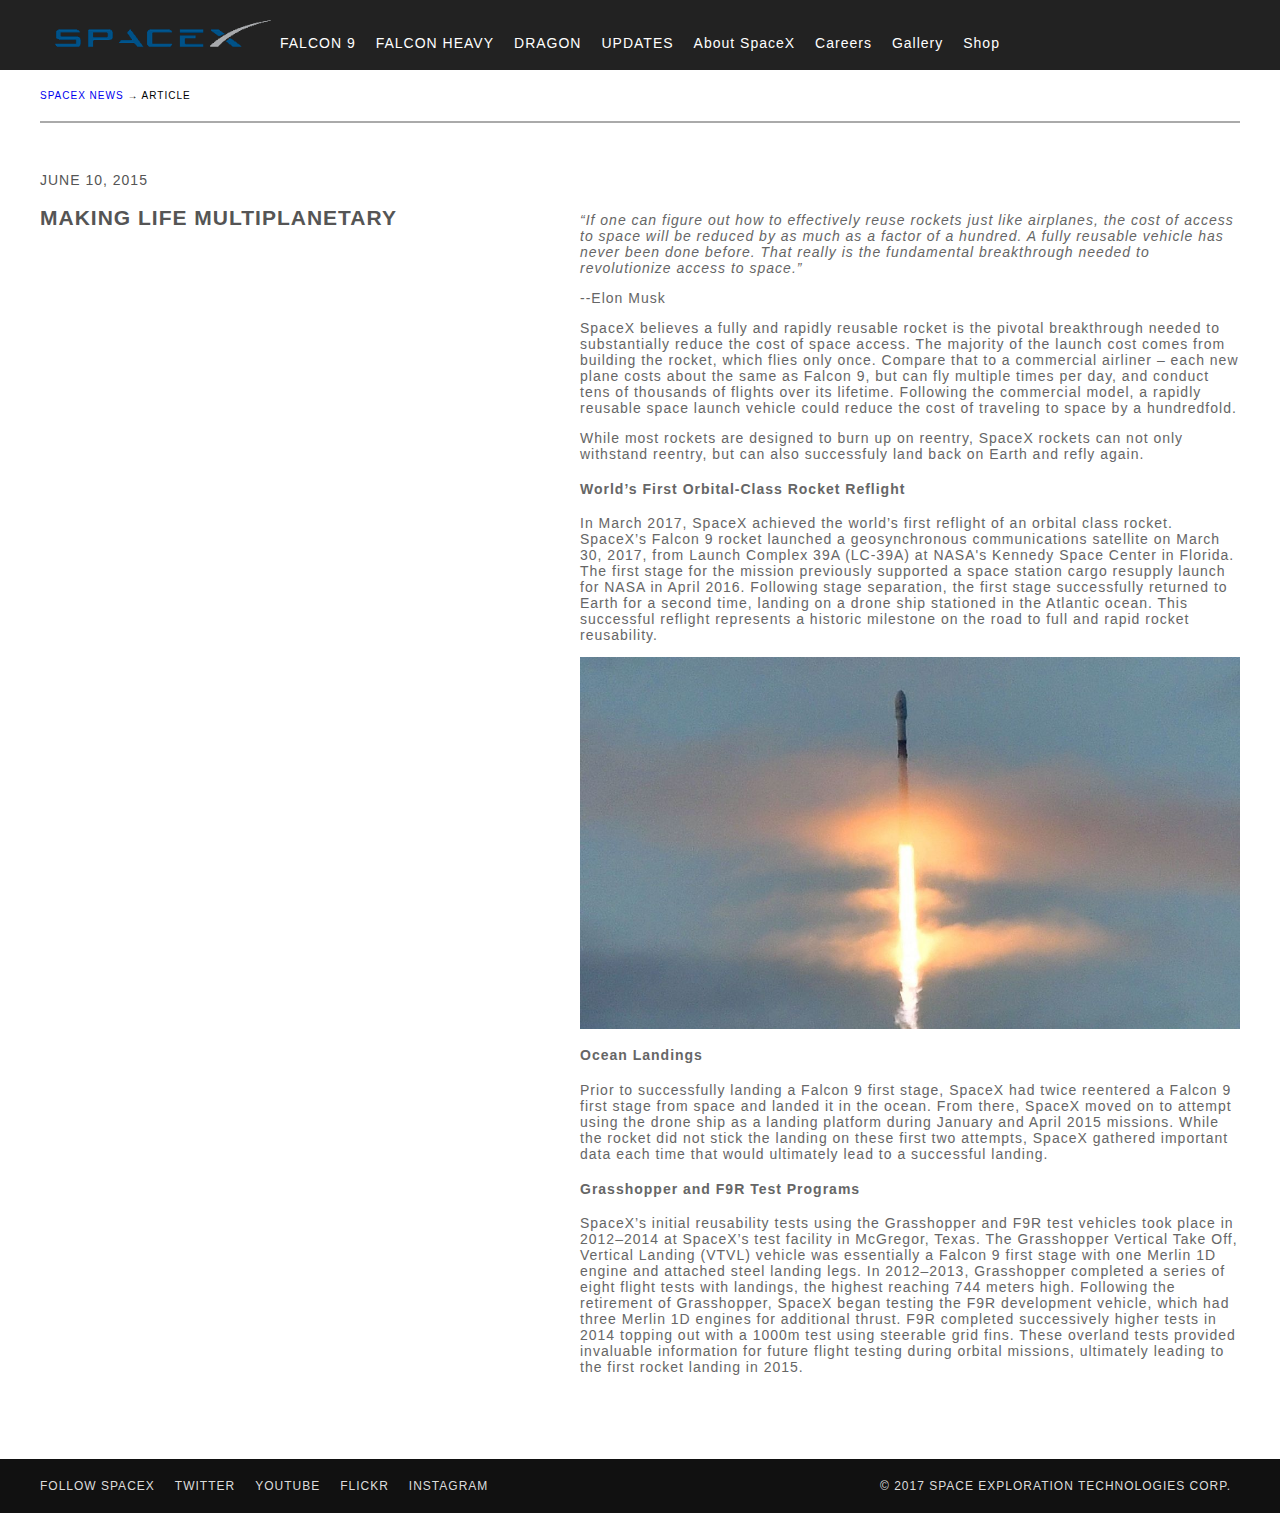
==== space1.html @ 51741a60 "made responsive" ====
<html>

<head>
    <link href="web2.css" rel="stylesheet" />
</head>

<body>
    <div id="headerContainer">
        <header>
            <a href="index.html" id="logoLink"><img src="images/logo.png" id="logo" /></a>

            <label for="toggleMenu">
                <img src="images/menu-icon.png" />
            </label>

            <input type="checkbox" id="toggleMenu" />

            <ul>
                <a href="">
                    <li>FALCON 9</li>
                </a>
                <a href="">
                    <li>FALCON HEAVY</li>
                </a>
                <a href="">
                    <li>DRAGON</li>
                </a>
                <a href="">
                    <li>UPDATES</li>
                </a>
                <a href="">
                    <li>About SpaceX</li>
                </a>
                <a href="">
                    <li>Careers</li>
                </a>
                <a href="">
                    <li>Gallery</li>
                </a>
                <a href="">
                    <li>Shop</li>
                </a>
            </ul>
        </header>
    </div>

    <div id="mainContainer">
        <main>
            <div id="breadcrumb"><a href="index.html">SPACEX NEWS</a> → ARTICLE</div>

            <div id="articleTitle">
                <p>JUNE 10, 2015</p>
                <h2>MAKING LIFE MULTIPLANETARY</h2>
            </div>

            <div id="article">
                <p class="i">“If one can figure out how to effectively reuse rockets just like airplanes, the cost of
                    access to
                    space will be reduced by as much as a factor of a hundred. A fully reusable vehicle has never been
                    done
                    before. That really is the fundamental breakthrough needed to revolutionize access to space.”</p>

                <p>--Elon Musk</p>

                <p>SpaceX believes a fully and rapidly reusable rocket is the pivotal breakthrough needed to
                    substantially
                    reduce the cost of space access. The majority of the launch cost comes from building the rocket,
                    which
                    flies only once. Compare that to a commercial airliner – each new plane costs about the same as
                    Falcon
                    9, but can fly multiple times per day, and conduct tens of thousands of flights over its lifetime.
                    Following the commercial model, a rapidly reusable space launch vehicle could reduce the cost of
                    traveling to space by a hundredfold.</p>

                <p>While most rockets are designed to burn up on reentry, SpaceX rockets can not only withstand
                    reentry,
                    but can also successfuly land back on Earth and refly again.</p>


                <h4>World’s First Orbital-Class Rocket Reflight</h4>

                <p>In March 2017, SpaceX achieved the world’s first reflight of an orbital class rocket. SpaceX’s
                    Falcon 9
                    rocket launched a geosynchronous communications satellite on March 30, 2017, from Launch Complex
                    39A
                    (LC-39A) at NASA's Kennedy Space Center in Florida. The first stage for the mission previously
                    supported a space station cargo resupply launch for NASA in April 2016. Following stage separation,
                    the
                    first stage successfully returned to Earth for a second time, landing on a drone ship stationed in
                    the
                    Atlantic ocean. This successful reflight represents a historic milestone on the road to full and
                    rapid
                    rocket reusability.</p>

                <img src="images/img1.jpg" />

                <h4>Ocean Landings</h4>

                <p>Prior to successfully landing a Falcon 9 first stage, SpaceX had twice reentered a Falcon 9 first
                    stage from space and landed it in the ocean. From there, SpaceX moved on to attempt using the drone
                    ship as a landing platform during January and April 2015 missions. While the rocket did not stick
                    the landing on these first two attempts, SpaceX gathered important data each time that would
                    ultimately lead to a successful landing.</p>

                <h4>Grasshopper and F9R Test Programs</h4>

                <p>SpaceX’s initial reusability tests using the Grasshopper and F9R test vehicles took place in
                    2012–2014 at SpaceX’s test facility in McGregor, Texas. The Grasshopper Vertical Take Off, Vertical
                    Landing (VTVL) vehicle was essentially a Falcon 9 first stage with one Merlin 1D engine and
                    attached steel landing legs. In 2012–2013, Grasshopper completed a series of eight flight tests
                    with landings, the highest reaching 744 meters high. Following the retirement of Grasshopper,
                    SpaceX began testing the F9R development vehicle, which had three Merlin 1D engines for additional
                    thrust. F9R completed successively higher tests in 2014 topping out with a 1000m test using
                    steerable grid fins. These overland tests provided invaluable information for future flight testing
                    during orbital missions, ultimately leading to the first rocket landing in 2015.</p>
            </div>

        </main>
    </div>


    <div id="footerContainer">
        <footer>
            <ul>
                <li id="followUs">FOLLOW SPACEX</li>
                <a href="">
                    <li>TWITTER</li>
                </a>
                <a href="">
                    <li>YOUTUBE</li>
                </a>
                <a href="">
                    <li>FLICKR</li>
                </a>
                <a href="">
                    <li>INSTAGRAM</li>
                </a>
            </ul>

            <div id="copyright">
                © 2017 SPACE EXPLORATION TECHNOLOGIES CORP.
            </div>
        </footer>
    </div>
</body>

</html>
---- web2.css ----
* {
    box-sizing: border-box;
}

body {
    margin: 0px;
    font-family: sans-serif;
    font-size: 14px;
    letter-spacing: 1px;
}

a {
    text-decoration: none;
}

header label {
    display: none;
}

header label img {
    width: 30px;
}

#toggleMenu {
    display: none;
}

header a:visited {
    color: #fff;
}

footer a:visited {
    color: #ddd;
}

ul {
    padding: 0px;
    margin: 0px;
    list-style: none;
}

#headerContainer {
    background: #222;
    color: #fff;
}

header {
    padding: 15px 0px;
}

header ul {
    width: 70%;
    float: left;
    margin-top: 20px;
}

header ul a {
    float: left;
    margin-right: 20px;
}

header::after, main::after, footer::after {
    content: "";
    display: block;
    clear: both;
}

header, main, footer {
    width: 100%;
    max-width: 1200px;
    margin: auto;
}

#logoLink {
    display: block;
    width: 20%;
    float: left;
}

#logo {
    width: 100%;
}

#logoLink:hover {
    cursor: pointer;
}

#upperSectionContainer {
    background: #000;
}

#upperSection {
    margin: auto;
    text-align: center;
}

#upperSection img {
    width: 100%;
    max-width: 1200px;
}

main {
    padding-bottom: 70px;
}

#message {
    font-weight: bold;
    color: #444;
    text-align: center;
    margin: 50px 0;
    font-size: 16px;
}

.article {
    width: 25%;
    float: left;
    border: 1px solid #ddd;
    box-shadow: 5px 5px 5px #ddd;
    margin-left: 75px;
    overflow: hidden;
    padding: 20px;
}

.article img {
    width: 100%;
}

.article-title {
    color: #444;
    font-size: 16px;
    font-weight: bold;
}

.learn-more-link {
    font-size: 12px;
}

#footerContainer {
    background: #111;
    color: #ddd;
    font-size: 12px;
}

footer ul {
    float: left;
    width: 40%;
}

footer ul a, #followUs {
    float: left;
    margin: 20px 20px 20px 0px;
}

#copyright {
    float: right;
    margin: 20px 0;
    width: 30%;
}

#breadcrumb {
    border-bottom: 2px solid #aaa;
    padding: 20px 0;
    font-size: 10px;
}

#article {
    width: 55%;
    float: right;
    color:#666;
    padding-top: 75px;
}

#article img {
    width: 100%;
}

#articleTitle {
    width: 30%;
    color: #555;
    padding-top: 35px;
    float: left;
}

.i {
    font-style: italic;
}

@media screen and (max-width: 768px) {
    header label {
        display: block;
        float: left;
    }

    header ul {
        display: none;
    }

    header #toggleMenu:checked + ul {
        display: block;
    }

    header ul a {
        float: none;
    }

    #logoLink {
        float: right;
    }

    .article {
        float: none;
        width: 75%;
    }

    #article, #articleTitle {
        float: none;
        width: 100%;
    }

}

@media screen and (max-width: 480px) {
    .article {
        float: none;
        width: 100%;
    }
}
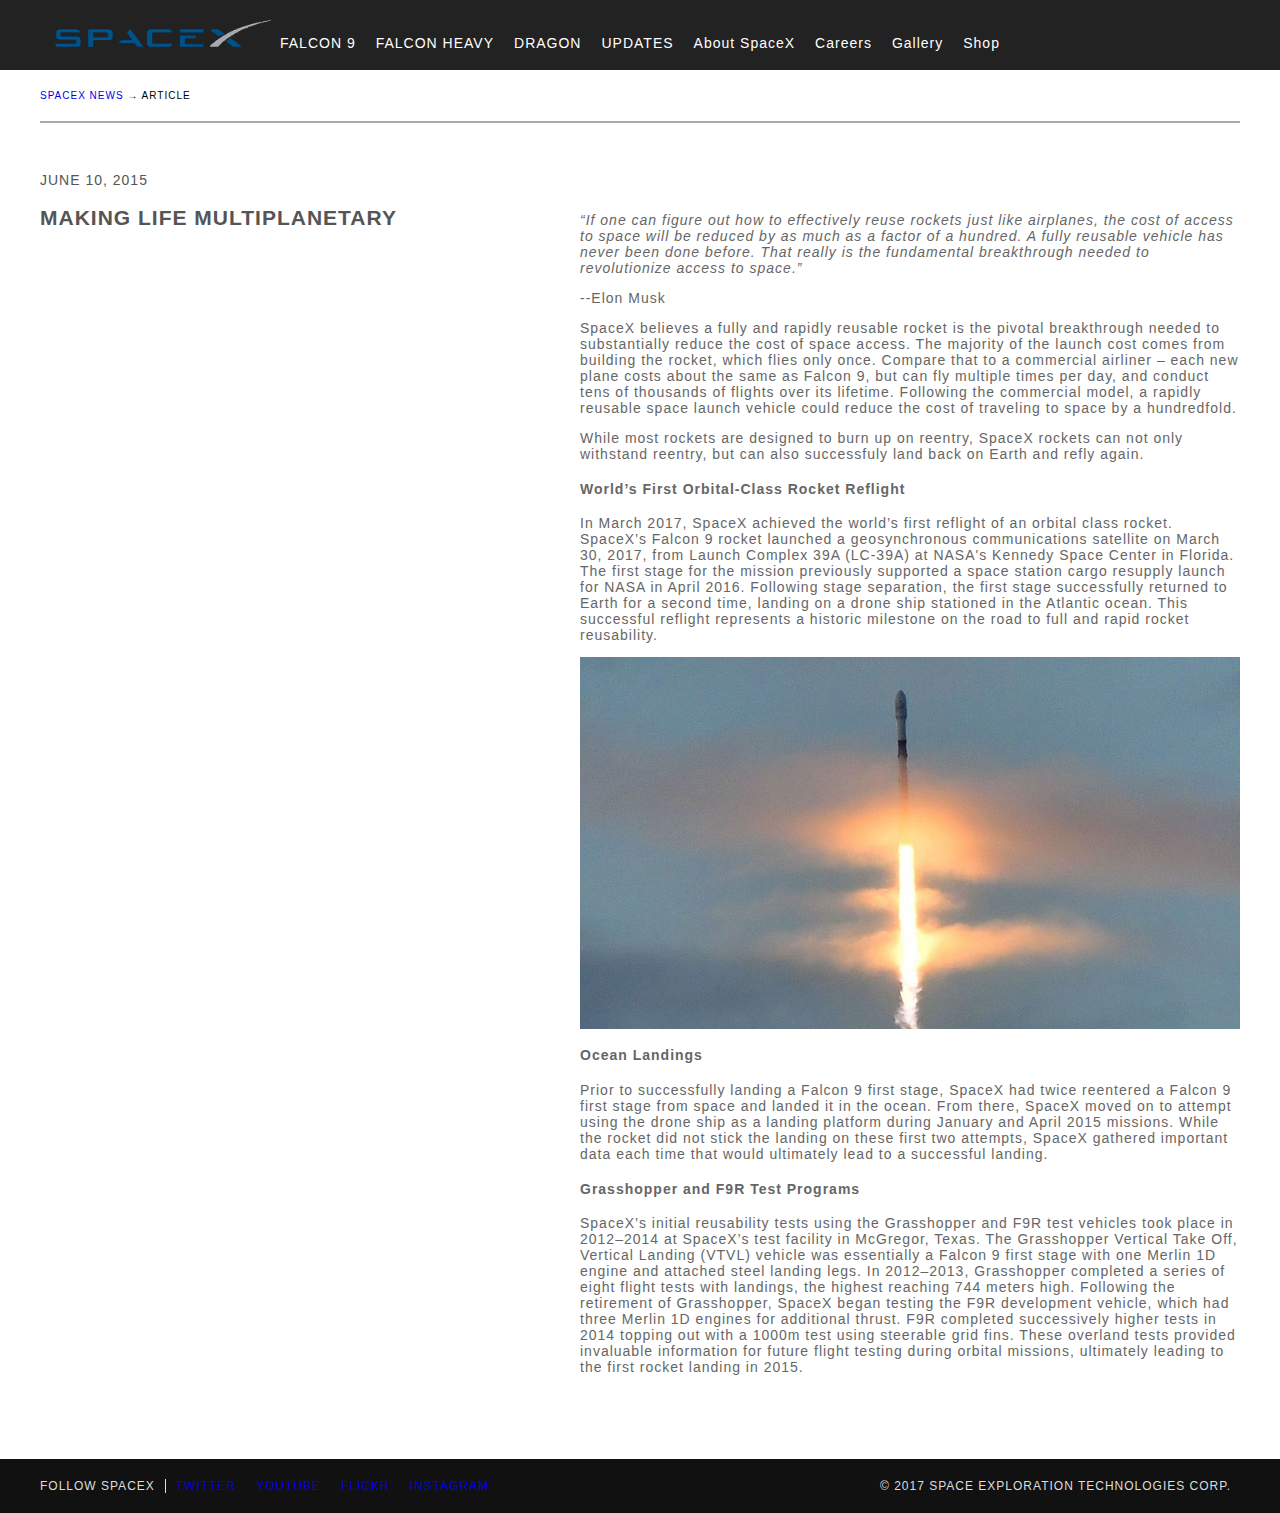
==== commit 490916d4: "made footer links work" ====
--- a/space1.html
+++ b/space1.html
@@ -123,16 +123,16 @@
         <footer>
             <ul>
                 <li id="followUs">FOLLOW SPACEX</li>
-                <a href="">
+                <a href="https://twitter.com/" target="_blank">
                     <li>TWITTER</li>
                 </a>
-                <a href="">
+                <a href="https://youtube.com/" target="_blank">
                     <li>YOUTUBE</li>
                 </a>
-                <a href="">
+                <a href="https://flickr.com/" target="_blank">
                     <li>FLICKR</li>
                 </a>
-                <a href="">
+                <a href="https://instagram.com/" target="_blank">
                     <li>INSTAGRAM</li>
                 </a>
             </ul>
--- a/web2.css
+++ b/web2.css
@@ -25,12 +25,8 @@
     display: none;
 }
 
-header a:visited {
+header ul a:visited {
     color: #fff;
-}
-
-footer a:visited {
-    color: #ddd;
 }
 
 ul {
@@ -55,8 +51,16 @@
 }
 
 header ul a {
+    display: block;
     float: left;
     margin-right: 20px;
+    border-bottom: 2px solid #222;
+    padding-bottom: 2px;
+    transition: all 0.5s;
+}
+
+header ul a:hover {
+    border-bottom: 2px solid #FFB300;
 }
 
 header::after, main::after, footer::after {
@@ -151,6 +155,16 @@
     margin: 20px 20px 20px 0px;
 }
 
+footer ul a:visited {
+    color: #ddd;
+}
+
+#followUs {
+    margin-right: 10px;
+    padding-right: 10px;
+    border-right: 1px solid #ddd;
+}
+
 #copyright {
     float: right;
     margin: 20px 0;
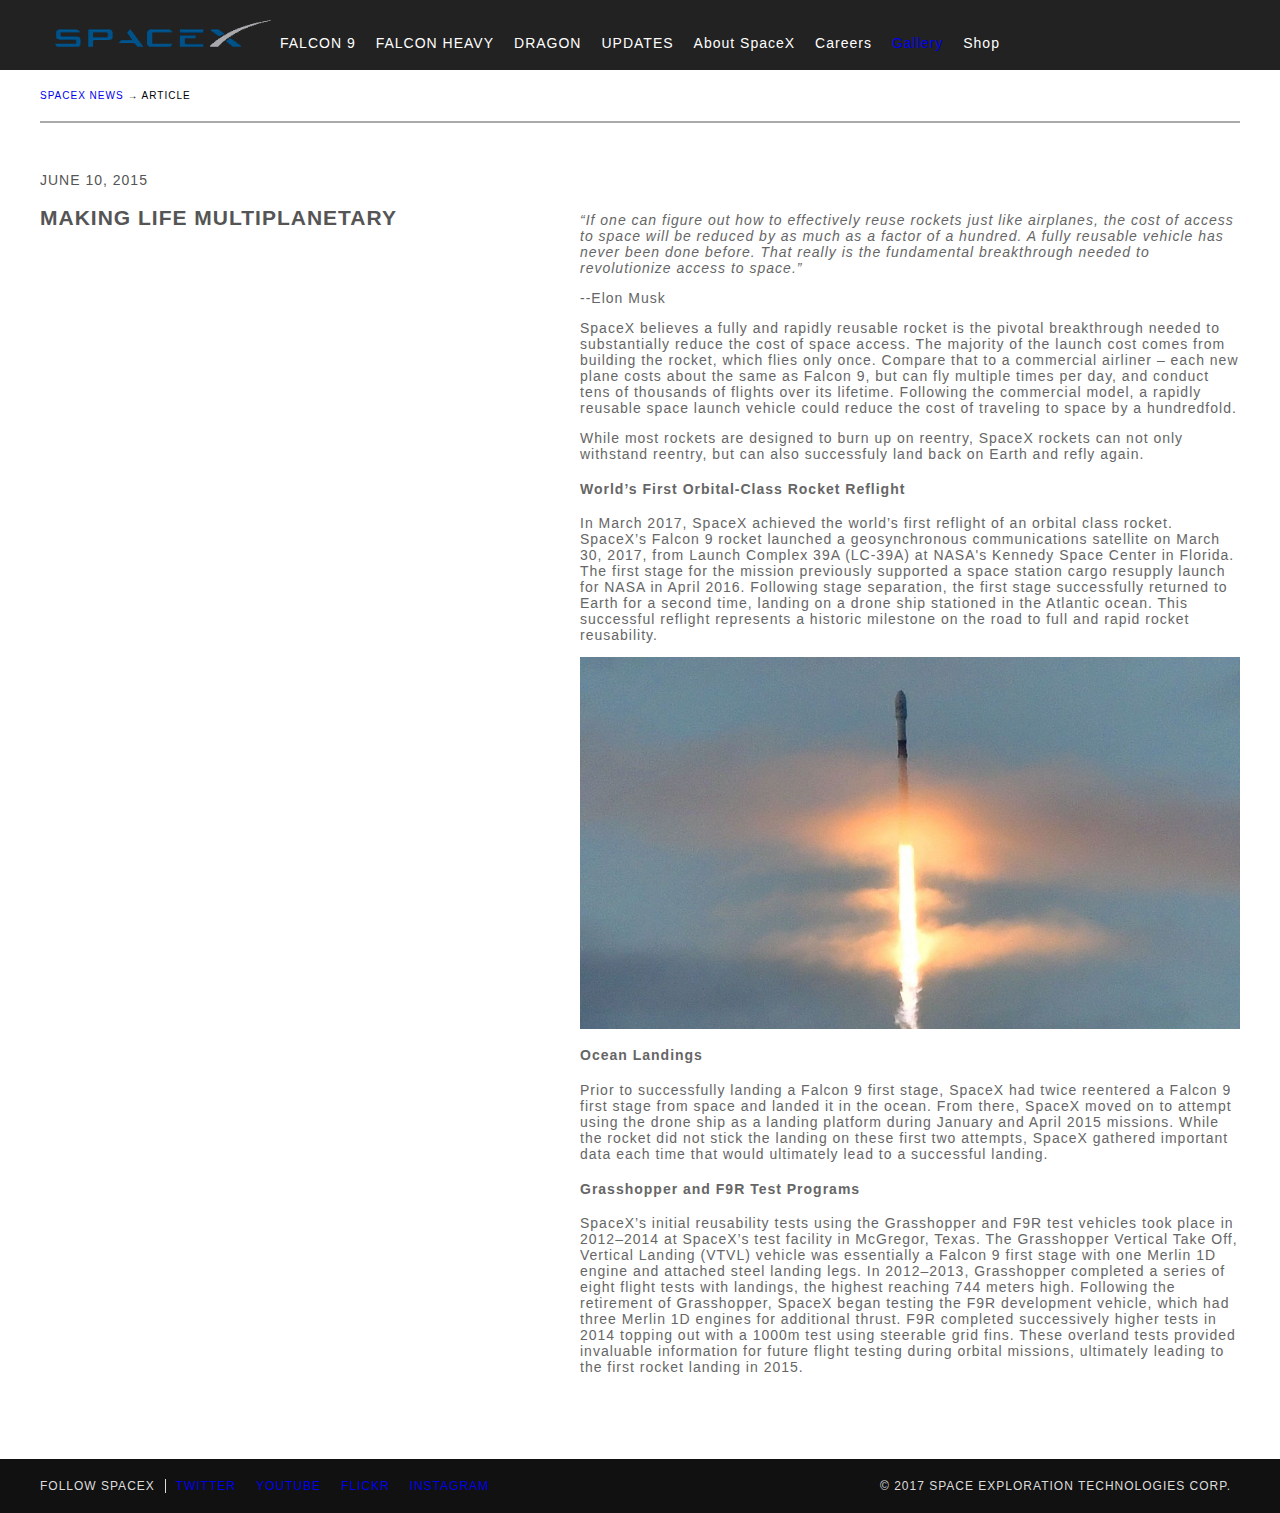
==== commit fe9b7035: "modified max-width and width for gallery" ====
--- a/space1.html
+++ b/space1.html
@@ -1,7 +1,8 @@
 <html>
 
 <head>
-    <link href="web2.css" rel="stylesheet" />
+    <meta name="viewport" content="width=device-width, initial-scale=1, maximum-scale=1" />
+    <link href="styles/space.css" rel="stylesheet" />
 </head>
 
 <body>
@@ -34,7 +35,7 @@
                 <a href="">
                     <li>Careers</li>
                 </a>
-                <a href="">
+                <a href="space4.html">
                     <li>Gallery</li>
                 </a>
                 <a href="">
--- a/styles/space.css
+++ b/styles/space.css
@@ -0,0 +1,293 @@
+* {
+    box-sizing: border-box;
+}
+
+body {
+    margin: 0px;
+    font-family: sans-serif;
+    font-size: 14px;
+    letter-spacing: 1px;
+}
+
+a {
+    text-decoration: none;
+}
+
+header label {
+    display: none;
+}
+
+header label img {
+    width: 30px;
+}
+
+#toggleMenu {
+    display: none;
+}
+
+header ul a:visited {
+    color: #fff;
+}
+
+ul {
+    padding: 0px;
+    margin: 0px;
+    list-style: none;
+}
+
+#headerContainer {
+    background: #222;
+    color: #fff;
+}
+
+header {
+    padding: 15px 0px;
+}
+
+header ul {
+    width: 70%;
+    float: left;
+    margin-top: 20px;
+}
+
+header ul a {
+    display: block;
+    float: left;
+    margin-right: 20px;
+    border-bottom: 2px solid #222;
+    padding-bottom: 2px;
+    transition: all 0.5s;
+}
+
+header ul a:hover {
+    border-bottom: 2px solid #FFB300;
+}
+
+header::after, main::after, footer::after {
+    content: "";
+    display: block;
+    clear: both;
+}
+
+header, main, footer {
+    width: 100%;
+    max-width: 1200px;
+    margin: auto;
+}
+
+#logoLink {
+    display: block;
+    width: 20%;
+    float: left;
+}
+
+#logo {
+    width: 100%;
+}
+
+#logoLink:hover {
+    cursor: pointer;
+}
+
+#upperSectionContainer {
+    background: #000;
+}
+
+#upperSection {
+    margin: auto;
+    text-align: center;
+}
+
+#upperSection img {
+    width: 100%;
+    max-width: 1200px;
+}
+
+main {
+    padding-bottom: 70px;
+}
+
+#message {
+    font-weight: bold;
+    color: #444;
+    text-align: center;
+    margin: 50px 0;
+    font-size: 16px;
+}
+
+.article {
+    width: 25%;
+    float: left;
+    border: 1px solid #ddd;
+    box-shadow: 5px 5px 5px #ddd;
+    margin-left: 75px;
+    overflow: hidden;
+    padding: 20px;
+}
+
+.article img {
+    width: 100%;
+}
+
+.article-title {
+    color: #444;
+    font-size: 16px;
+    font-weight: bold;
+}
+
+.learn-more-link {
+    font-size: 12px;
+}
+
+#footerContainer {
+    background: #111;
+    color: #ddd;
+    font-size: 12px;
+}
+
+footer ul {
+    float: left;
+    width: 40%;
+}
+
+footer ul a, #followUs {
+    float: left;
+    margin: 20px 20px 20px 0px;
+}
+
+footer ul a:visited {
+    color: #ddd;
+}
+
+#followUs {
+    margin-right: 10px;
+    padding-right: 10px;
+    border-right: 1px solid #ddd;
+}
+
+#copyright {
+    float: right;
+    margin: 20px 0;
+    width: 30%;
+}
+
+#breadcrumb {
+    border-bottom: 2px solid #aaa;
+    padding: 20px 0;
+    font-size: 10px;
+}
+
+#article {
+    width: 55%;
+    float: right;
+    color:#666;
+    padding-top: 75px;
+}
+
+#article img {
+    width: 100%;
+}
+
+#articleTitle {
+    width: 30%;
+    color: #555;
+    padding-top: 35px;
+    float: left;
+}
+
+.i {
+    font-style: italic;
+}
+
+.gallery {
+    background: black;
+}
+
+.any-class {
+    position: relative;
+    margin: auto;
+    max-width: 900px !important;
+    overflow: hidden !important;
+    clear: both;
+    width: 100% !important;
+}
+
+.prev {
+    position: absolute;
+    left: 0;
+    top: 50%;
+    z-index: 5;
+}
+
+.next {
+    position: absolute;
+    right: 0;
+    top: 50%;
+    z-index: 5;
+}
+
+@media screen and (max-width: 768px) {
+    header label {
+        display: block;
+        float: left;
+        margin-left: 10px;
+    }
+
+    header ul {
+        display: none;
+        margin-left: 10px;
+    }
+
+    header #toggleMenu:checked + ul {
+        display: block;
+    }
+
+    header ul a {
+        float: none;
+        margin-top: 20px;
+    }
+
+    #logoLink {
+        float: right;
+        width: 40%;
+    }
+
+    .article {
+        float: none;
+        width: 100%;
+        margin-left: 0px;
+    }
+
+    #article, #articleTitle {
+        float: none;
+        width: 100%;
+        padding: 0px 30px;
+    }
+
+    footer ul, #copyright {
+        float: none;
+        width: 100%;
+        clear: both;
+        margin: auto;
+        text-align: center
+    }
+
+    footer ul {
+        display: flex;
+        justify-content: center;
+        flex-wrap: wrap
+    }
+    
+    footer ul a, #followUs  {
+        margin: 20px                
+    }    
+
+}
+
+@media screen and (max-width: 480px) {
+    .article {
+        float: none;
+        width: 100%;
+        margin-left: 0px;
+    }
+}